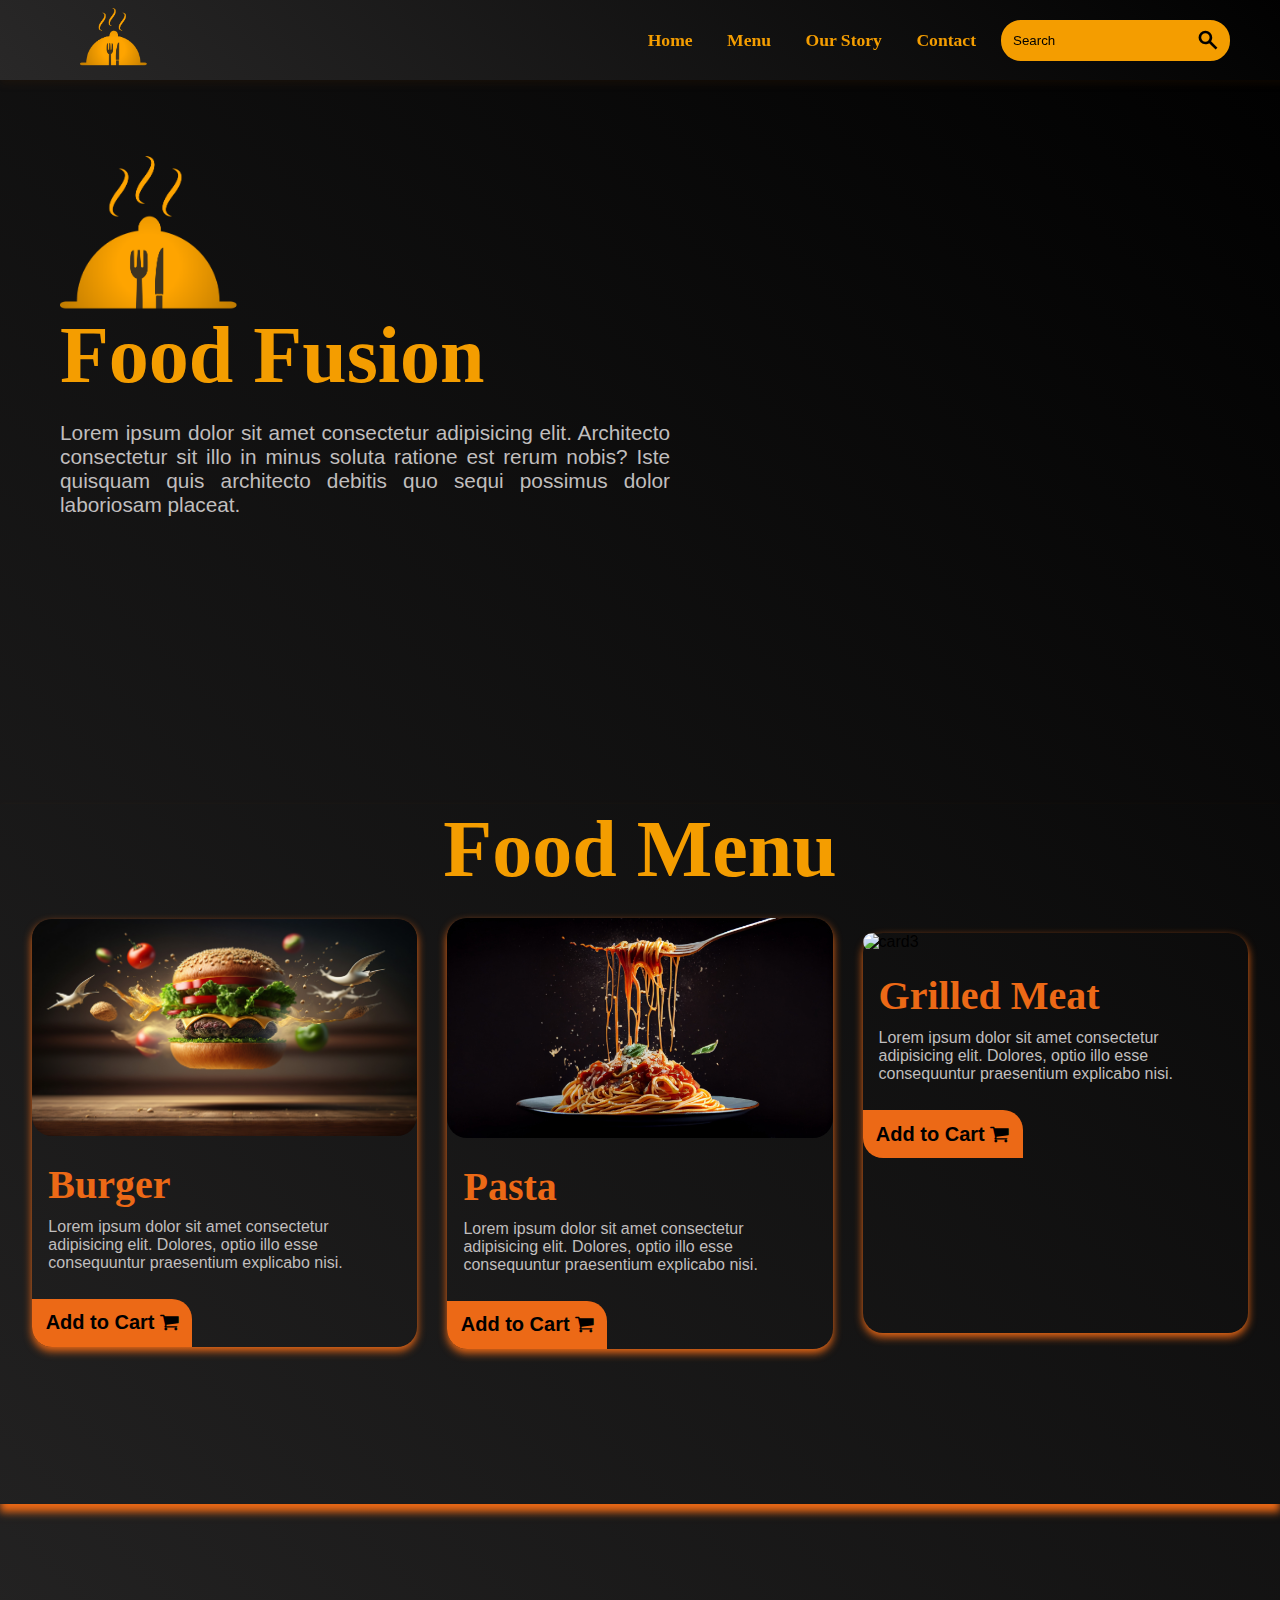
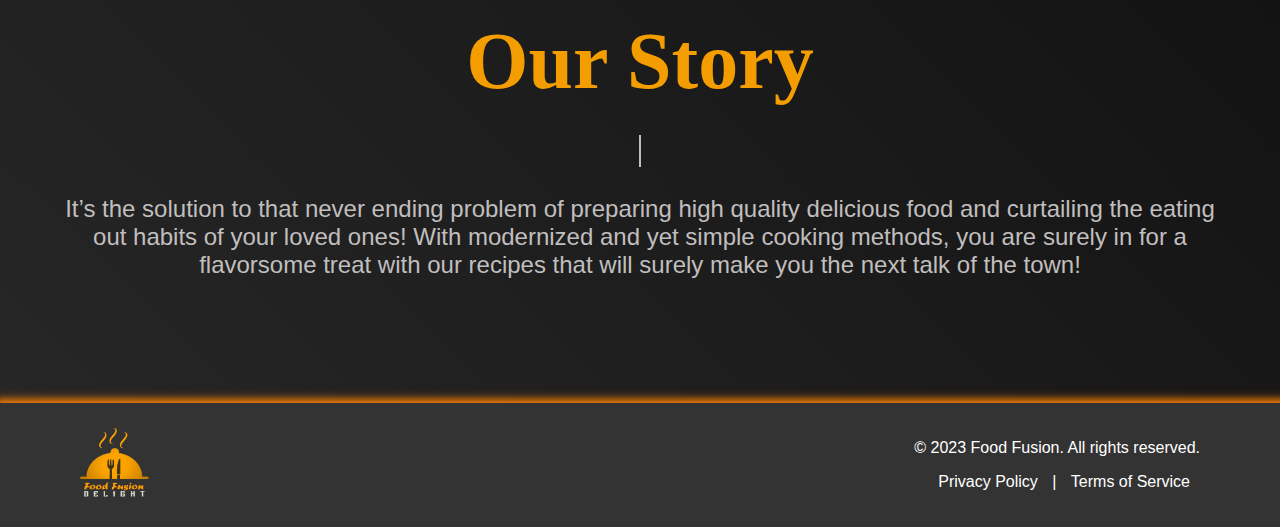
==== CodSoft/Task 1/index.html @ 71e9d177 "Add files via upload" ====
<!DOCTYPE html>
<html lang="en">
<head>
    <meta charset="UTF-8">
    <meta name="viewport" content="width=device-width, initial-scale=1.0">
    <meta name="description" content="Landing Page, Food Fusion"/>
    <meta name="author" content="Supriya Kalyani, sk24"/>


    <link rel="icon" type="image" href="./images/logo.png">
    <link rel="stylesheet" href="style.css">

    <!-- google fonts  -->
    <link rel="stylesheet" href="https://fonts.googleapis.com/css2?family=Material+Symbols+Outlined:opsz,wght,FILL,GRAD@20..48,100..700,0..1,-50..200" />
    <!-- font-awesome -->
    <link rel="stylesheet" href="https://cdnjs.cloudflare.com/ajax/libs/font-awesome/4.7.0/css/font-awesome.min.css">

    <!-- media query  -->
    <link rel="stylesheet" media="mediatype and|not|only (expressions)" href="print.css">
    <title>Landing Page</title>

</head>
<body>
    <!-- header section start -->
    <header>
        <div class="navbar"> 
            <div class="nav-logo"><img class="flicker-3" src="./images/logo.png" alt="logo"></div>
            <nav >
                <a href="#intro-section" >Home</a>
                <a href="#food-section" >Menu</a>
                <a href="#our-story">Our Story</a>
                <a href="#footer">Contact</a>
            </nav>
            <div class="search">
                <span class="material-symbols-outlined">Search</span>
                <input placeholder="Search" class="search-box"  name="gsearch">
            </div>
        </div>
    </header>
    <!-- header sections end  -->
    
    
    <!-- intro section start  -->
    <section>
        <div class="intro-section" id="intro-section">
            <div class="intro-section-text">
                <div class="logo">
                    <img class="bounce-top" src="./images/logo.png" alt="Logo">
                </div>
                <h1>Food Fusion</h1>
                <p>Lorem ipsum dolor sit amet consectetur adipisicing elit. Architecto consectetur sit illo in minus soluta ratione est rerum nobis? Iste quisquam quis architecto debitis quo sequi possimus dolor laboriosam placeat.</p>
                <div class="search-box-2">
                    <input type="email" placeholder="Enter Your Email" class="search-box-input" id="gsearch" >
                    <button class="search-box-btn">Get Started</button>
                </div>
            </div>
            <div class="intro-section-img">
               
            </div>
        </div>
    </section>

    <!-- intro section end  -->

  
    <!-- food section start  -->
    <section>
        <div class="food-section" id="food-section">
            <h1 class="food-menu-title">Food Menu</h1>
            <div class="cards">
                <div class="card">
                    <img src="./images/card-1.jpg" alt="card1" />
                    <div class="card-details">
                        <h4 class="card-title">Burger</h4>
                        <p class="card-description">Lorem ipsum dolor sit amet consectetur adipisicing elit. Dolores, optio illo esse consequuntur praesentium explicabo nisi.    
                        </p>
                    </div>
                    <div class="card-btn">
                        <button>
                            Add to Cart 
                            <i class="fa fa-shopping-cart"></i>
                        </button>
                    </div>
                </div>
                <div class="card">
                    <img src="./images/card-2.jpg" alt="card2" />
                    <div class="card-details">
                        <h4 class="card-title">Pasta</h4>
                        <p class="card-description">Lorem ipsum dolor sit amet consectetur adipisicing elit. Dolores, optio illo esse consequuntur praesentium explicabo nisi.    
                        </p>
                    </div>
                    <div class="card-btn">
                        <button>Add to Cart <i class="fa fa-shopping-cart"></i></button>
                    </div>
                </div>
                <div class="card">
                    <img src="./images/card-3.jpg" alt="card3" />
                    <div class="card-details">
                        <h4 class="card-title">Grilled Meat</h4>
                        <p class="card-description">Lorem ipsum dolor sit amet consectetur adipisicing elit. Dolores, optio illo esse consequuntur praesentium explicabo nisi.    
                        </p>
                    </div>
                    <div class="card-btn">
                        <button >Add to Cart <i class="fa fa-shopping-cart"></i></button>
                    </div>
                </div>
            </div>
        </div>
    </section>
    <!-- food section end  -->

    <!-- Story section start  -->
    <section>
        <div class="our-story-section" id="our-story">
            <h1 class="our-story-title ">Our Story</h1>
                <div class="container-story">
                    <h3 class="typed">
                        Food Fusion is all about redefining ‘Cooking’ for you!
                    </h3> 
                    
                    It’s the solution to that never ending problem of preparing high quality delicious food and curtailing the eating out habits of your loved ones! With modernized and yet simple cooking methods, you are surely in for a flavorsome treat with our recipes that will surely make you the next talk of the town! <br><br>
                    
                </div>
            </div>
        </div>
    </section>
 <!-- Story section end  -->

    <!-- food section end  -->
      
    <!-- footer section start  -->
    <footer>
        <div class="footer-logo">
            <img src="./images/logo - Copy.png" alt="Your Logo">
        </div>
        <div class="footer-content" id="footer">
            <p>&copy; 2023 Food Fusion. All rights reserved.</p>
            <p><a href="#">Privacy Policy</a> | <a href="#">Terms of Service</a></p>
        </div>
    </footer>
    <!-- footer section end  -->

</body>
</html>
---- CodSoft/Task 1/style.css ----
body {
    margin: 0;
    padding: 0;
    font-family: Arial, sans-serif;
    background: linear-gradient(45deg, #292828, #000000);
}
 section {
    overflow: auto;
 }

/* header start  */

.navbar {
    background: linear-gradient(45deg, #292828, #000000);
    display: flex;
    justify-content: space-between;
    align-items: center;
    height: 80px;
    padding: 0 20px;
    box-shadow: 0 4px 8px 0 rgba(71, 33, 1, 0.2);
    transition-duration: 0.5s;
    position: fixed;
    z-index: 1;
    min-width: 100%;
}

nav {
    display: inline-block;
    margin: 0 0 0 auto;
}

.nav-logo img{
    max-height: 60px !important;
    padding-left: 60px;
}


.navbar a {
    visibility: hidden;
    font-weight: 600;
    font-family: cursive;
    color: #f49d00;
    text-align: center;
    text-decoration: none;
    margin: 0 10px;
    font-size: 1rem;
    transition: color 0.3s;
}

.navbar a:hover {
    color: #fff;
    transition-duration: 0.4s;
} 

.search {
    margin-right: 60px;
    justify-content: center;
    align-items: center;
    display: inline-block;
}


.search-box {
    height: 35px;
    margin: 0 10px;
    outline: none;
    border: 2px solid #f49d00;
    background-color: #f49d00;
    border-radius: 20px;
    padding-left: 10px;
    transition-duration: 0.5s;
    padding-right: 38px;
}
.search-box::placeholder {
    color: #000000;
}

.material-symbols-outlined {
    position: absolute;
    right: 100px;
    top: 28px;
    font-weight: 600 !important;
}

/* header end  */




/* intro section start  */
.intro-section {
    min-height: 750px;
    min-width: 100%;
    display: flex;
    box-sizing: border-box;
    display: flex;
    justify-content: center;
    align-items: center;
    background-image: url(./images/back1.jpg);
    background-repeat: no-repeat;
    background-size: cover;
    box-shadow: 0 4px 8px 0 #ec6916;
    transition-duration: 0.5s;
}
.intro-section:hover {
    box-shadow: 0 4px 8px 0 #3f3e3d;
    transition: 0.5s;

}
.intro-section-text {
    width: 50%;
    margin-left: 60px;
    line-height: 1.5rem;
}

.intro-section-text .logo img {
    min-width: 6rem;
    max-width: 180px;
    
}

.intro-section-text h1 {
    font-size: 4rem;
    min-width: 130%;
    font-family: 'Brush Script MT', cursive;
    font-weight: 900;
    color: #f49d00;
    margin-top: 20px;
}
.intro-section-text p {
    text-align: justify;
    font-family: Arial, Helvetica, sans-serif;
    text-justify: inter-word;
    color: #c0bebe;
    min-width: 160%;
    font-size: 1.2rem;
    margin-top: 0px;
}
.search-box-2 {
    display: inline-block;
}
.search-box-input {
    visibility: hidden;
    box-shadow: 0 4px 8px 0 #3f3e3d;
    transition-duration: 0.5s;
    min-width: auto;
    min-height: 1.5rem;
    border: none;
    outline: none;
    padding: 1rem;
    border-radius: 25px;
}
.search-box-input:hover {
    box-shadow: 0 4px 8px 0 #ec6916;
}
.search-box-btn {
    visibility: hidden;
    max-width: 8rem;
    min-height: 3.5rem;
    border: none;
    outline: none;
    padding: 1rem;
    border-radius: 25px;
    position: absolute;
    left: 62%;
    background-color: #f49d00;
    border: 1px solid #ec6916;
    font-size: 15px;
    font-weight: 600;
    font-family: cursive;
}
.intro-section-img {
    content-visibility: hidden;
    width: 50%;
    text-align: start;
    float: left;

}
/* media query start  */
@media screen and (min-width: 1352px) {
    .intro-section-text h1{
        font-size: 6rem;
        
    }
    .intro-section-text p {
        font-size: 1.3rem;
        min-width: 90%;
    }
    .search-box-input {
        visibility: visible;
        min-width: 20rem;
    }
    .search-box-btn {
        visibility: visible;
        position: absolute;
        left: 21.4%;
    }
    .navbar a {
        margin: 0 20px;
        font-size: 1.3rem;
        visibility: visible;
    }
}

@media screen and (min-width: 728px) {
    .intro-section-text h1{
        font-size: 6rem;
    }
    .intro-section-text p {
        font-size: 1.3rem;
        min-width: 90%;
    }
    .navbar a {
        margin: 0 15px;
        font-size: 1.1rem;
        visibility: visible;
    }
    
}
@media screen and (min-width: 600px) {
    .intro-section-text h1{
        font-size: 5rem;
    }
    .intro-section-text p {
        font-size: 1.3rem;
        min-width: 80%;
    }
    .navbar a {
        visibility: visible;
    }
    
}


/* media query end  */

.intro-section button:hover {
    background-color: #ec6916;
    color: #ffffff;
    cursor: pointer;
}
/* intro section end  */

/* food section start  */
.food-section {
    height: 700px;
    min-width: 100%;
    box-shadow: 0 8px 8px 0 #ec6916;
    margin-bottom: 7rem;
    transition: 0.6s;
    margin-top: 0rem;

}
.food-section:hover {
    box-shadow: 0 8px 8px 0 #3f3e3d;
    transition: 0.6s;

}
.food-menu-title {
    text-align: center;
    font-size: 5rem;
    font-family: 'Brush Script MT', cursive;
    font-weight: 900;
    color: #f49d00;
    margin-bottom: 0.5rem;
}

.cards {
    margin-top: 0rem;
    display: flex;
    align-items: center;
    justify-content: center;
    padding-left: 60px;
    padding-right: 60px;
    padding-bottom: 5rem;
}
.card {
    min-width: 33.2%;
    float: left;
    min-height: 400px;
    box-shadow: 0 4px 8px 0 #ec6916;
    transition: 0.5s;
    margin: 15px;
    border-radius: 20px;
    float: left;
}
.card:hover {
    box-shadow: 0 4px 8px 0 #3f3e3d;
    transform: scale(1.1);
    transition: 1s;
}
.card img{
    max-width: 100%;
    max-height: 250px;
    border-radius: 20px;
}
.card-details {
    padding: 2px 16px;
}
.card-title {
    color: #ec6916;
    font-size: 2.5rem;
    line-height: 1rem;
    font-family: 'Brush Script MT', cursive;
    margin-bottom: 25px;
    margin-top: 35px;
}
.card-description {
    color: #c0bebe;
    margin-bottom: 25px;
}

.food-section button {
    background-color: #ec6916;
    color: #000000;
    outline: none;
    border: none;
    min-width: 10rem;
    min-height: 3rem;
    border-top-right-radius: 20px;
    border-bottom-left-radius: 20px;
    font-weight: 700;
    font-size: 20px;
    padding: 2px;
}
.food-section button:hover {
    background-color: #ff5500;
    color: #ffffff;
    cursor: pointer;
    transition-duration: 0.6s;
}

/* Story section start */
.our-story-section {
    min-width: 100%;
    margin-bottom: 6rem;
    text-align: center;
    place-items: center;
}
.our-story-title {
    text-align: center;
    font-size: 5rem;
    font-family: 'Brush Script MT', cursive;
    font-weight: 900;
    color: #f49d00;
    margin: 0rem;
}

.container-story {
    font-family: "arial";
    font-size: 24px;
    display: grid;
    place-items: center;
    padding-left: 60px;
    padding-right: 60px;
    margin-bottom: 50px;
    color: #c0bebe;
    text-align: center;
    
}

.typed {
    overflow: hidden;
    animation-delay: 6s;
    white-space: nowrap;
    border-right: 2px solid;
    width: 0;
    -webkit-animation: typing 6s steps(50, end) infinite, blinking 1s linear infinite both;
    animation: typing 6s steps(50, end) infinite, blinking 1s linear infinite both;
}
  
@-webkit-keyframes typing {
    from { width: 0 }
    to { width: 60% }
  }
  
@keyframes typing {
    from { width: 0 }
    to { width: 60% }
  }
  
@keyframes blinking {
    0% { border-right-color: transparent }
    50% { border-right-color: #c0bebe }
    100% { border-right-color: transparent }
  }

  

/* Story section end */


/* Footer styles */
footer {
    background-color: #333;
    color: #fff;
    padding: 20px;
    text-align: center;
    display: flex;
    justify-content: space-between;
    align-items: center;
    box-shadow: 4px 4px 8px 8px #ff8000;
    transition-duration: 0.4s;
}
footer:hover {
    box-shadow: 4px 4px 8px 8px #3f3e3d;
    transition-duration: 0.4s;

}

/* Logo styles */
.footer-logo img {
    margin-left: 60px;
    width: 70px; /* Adjust the width as needed */
    height: 70px;
}

/* Footer content styles */
.footer-content {
    text-align: right;
    margin-right: 60px;
}

/* Hyperlink styles */
.footer-content a {
    color: #fff;
    text-decoration: none;
    margin: 0 10px;
}

/* Change link color on hover */
.footer-content a:hover {
    color: #f49d00; /* Change to your preferred link hover color */
}

.flicker-3 {
	-webkit-animation: flicker-3 5s linear infinite both;
	        animation: flicker-3 5s linear infinite both;
}
 @-webkit-keyframes flicker-3 {
    0%,
    100% {
      opacity: 1;
    }
    32.98% {
      opacity: 1;
    }
    33% {
      opacity: 0;
    }
    34% {
      opacity: 0;
    }
    34.02% {
      opacity: 1;
    }
    34.98% {
      opacity: 1;
    }
    35% {
      opacity: 0;
    }
    35.9% {
      opacity: 0;
    }
    35.92% {
      opacity: 1;
    }
    38.98% {
      opacity: 1;
    }
    39% {
      opacity: 0;
    }
    39.8% {
      opacity: 0;
    }
    39.82% {
      opacity: 1;
    }
    83.98% {
      opacity: 1;
    }
    84% {
      opacity: 0;
    }
    84.9% {
      opacity: 0;
    }
    84.92% {
      opacity: 1;
    }
  }
  @keyframes flicker-3 {
    0%,
    100% {
      opacity: 1;
    }
    32.98% {
      opacity: 1;
    }
    33% {
      opacity: 0;
    }
    34% {
      opacity: 0;
    }
    34.02% {
      opacity: 1;
    }
    34.98% {
      opacity: 1;
    }
    35% {
      opacity: 0;
    }
    35.9% {
      opacity: 0;
    }
    35.92% {
      opacity: 1;
    }
    38.98% {
      opacity: 1;
    }
    39% {
      opacity: 0;
    }
    39.8% {
      opacity: 0;
    }
    39.82% {
      opacity: 1;
    }
    83.98% {
      opacity: 1;
    }
    84% {
      opacity: 0;
    }
    84.9% {
      opacity: 0;
    }
    84.92% {
      opacity: 1;
    }
  }
  
  .bounce-top {
	-webkit-animation: bounce-top 6s both;
	        animation: bounce-top 6s both;
}
 @-webkit-keyframes bounce-top {
    0% {
      -webkit-transform: translateY(-45px);
              transform: translateY(-45px);
      -webkit-animation-timing-function: ease-in;
              animation-timing-function: ease-in;
      opacity: 1;
    }
    24% {
      opacity: 1;
    }
    40% {
      -webkit-transform: translateY(-24px);
              transform: translateY(-24px);
      -webkit-animation-timing-function: ease-in;
              animation-timing-function: ease-in;
    }
    65% {
      -webkit-transform: translateY(-12px);
              transform: translateY(-12px);
      -webkit-animation-timing-function: ease-in;
              animation-timing-function: ease-in;
    }
    82% {
      -webkit-transform: translateY(-6px);
              transform: translateY(-6px);
      -webkit-animation-timing-function: ease-in;
              animation-timing-function: ease-in;
    }
    93% {
      -webkit-transform: translateY(-4px);
              transform: translateY(-4px);
      -webkit-animation-timing-function: ease-in;
              animation-timing-function: ease-in;
    }
    25%,
    55%,
    75%,
    87% {
      -webkit-transform: translateY(0px);
              transform: translateY(0px);
      -webkit-animation-timing-function: ease-out;
              animation-timing-function: ease-out;
    }
    100% {
      -webkit-transform: translateY(0px);
              transform: translateY(0px);
      -webkit-animation-timing-function: ease-out;
              animation-timing-function: ease-out;
      opacity: 1;
    }
  }
  @keyframes bounce-top {
    0% {
      -webkit-transform: translateY(-45px);
              transform: translateY(-45px);
      -webkit-animation-timing-function: ease-in;
              animation-timing-function: ease-in;
      opacity: 1;
    }
    24% {
      opacity: 1;
    }
    40% {
      -webkit-transform: translateY(-24px);
              transform: translateY(-24px);
      -webkit-animation-timing-function: ease-in;
              animation-timing-function: ease-in;
    }
    65% {
      -webkit-transform: translateY(-12px);
              transform: translateY(-12px);
      -webkit-animation-timing-function: ease-in;
              animation-timing-function: ease-in;
    }
    82% {
      -webkit-transform: translateY(-6px);
              transform: translateY(-6px);
      -webkit-animation-timing-function: ease-in;
              animation-timing-function: ease-in;
    }
    93% {
      -webkit-transform: translateY(-4px);
              transform: translateY(-4px);
      -webkit-animation-timing-function: ease-in;
              animation-timing-function: ease-in;
    }
    25%,
    55%,
    75%,
    87% {
      -webkit-transform: translateY(0px);
              transform: translateY(0px);
      -webkit-animation-timing-function: ease-out;
              animation-timing-function: ease-out;
    }
    100% {
      -webkit-transform: translateY(0px);
              transform: translateY(0px);
      -webkit-animation-timing-function: ease-out;
              animation-timing-function: ease-out;
      opacity: 1;
    }
  }
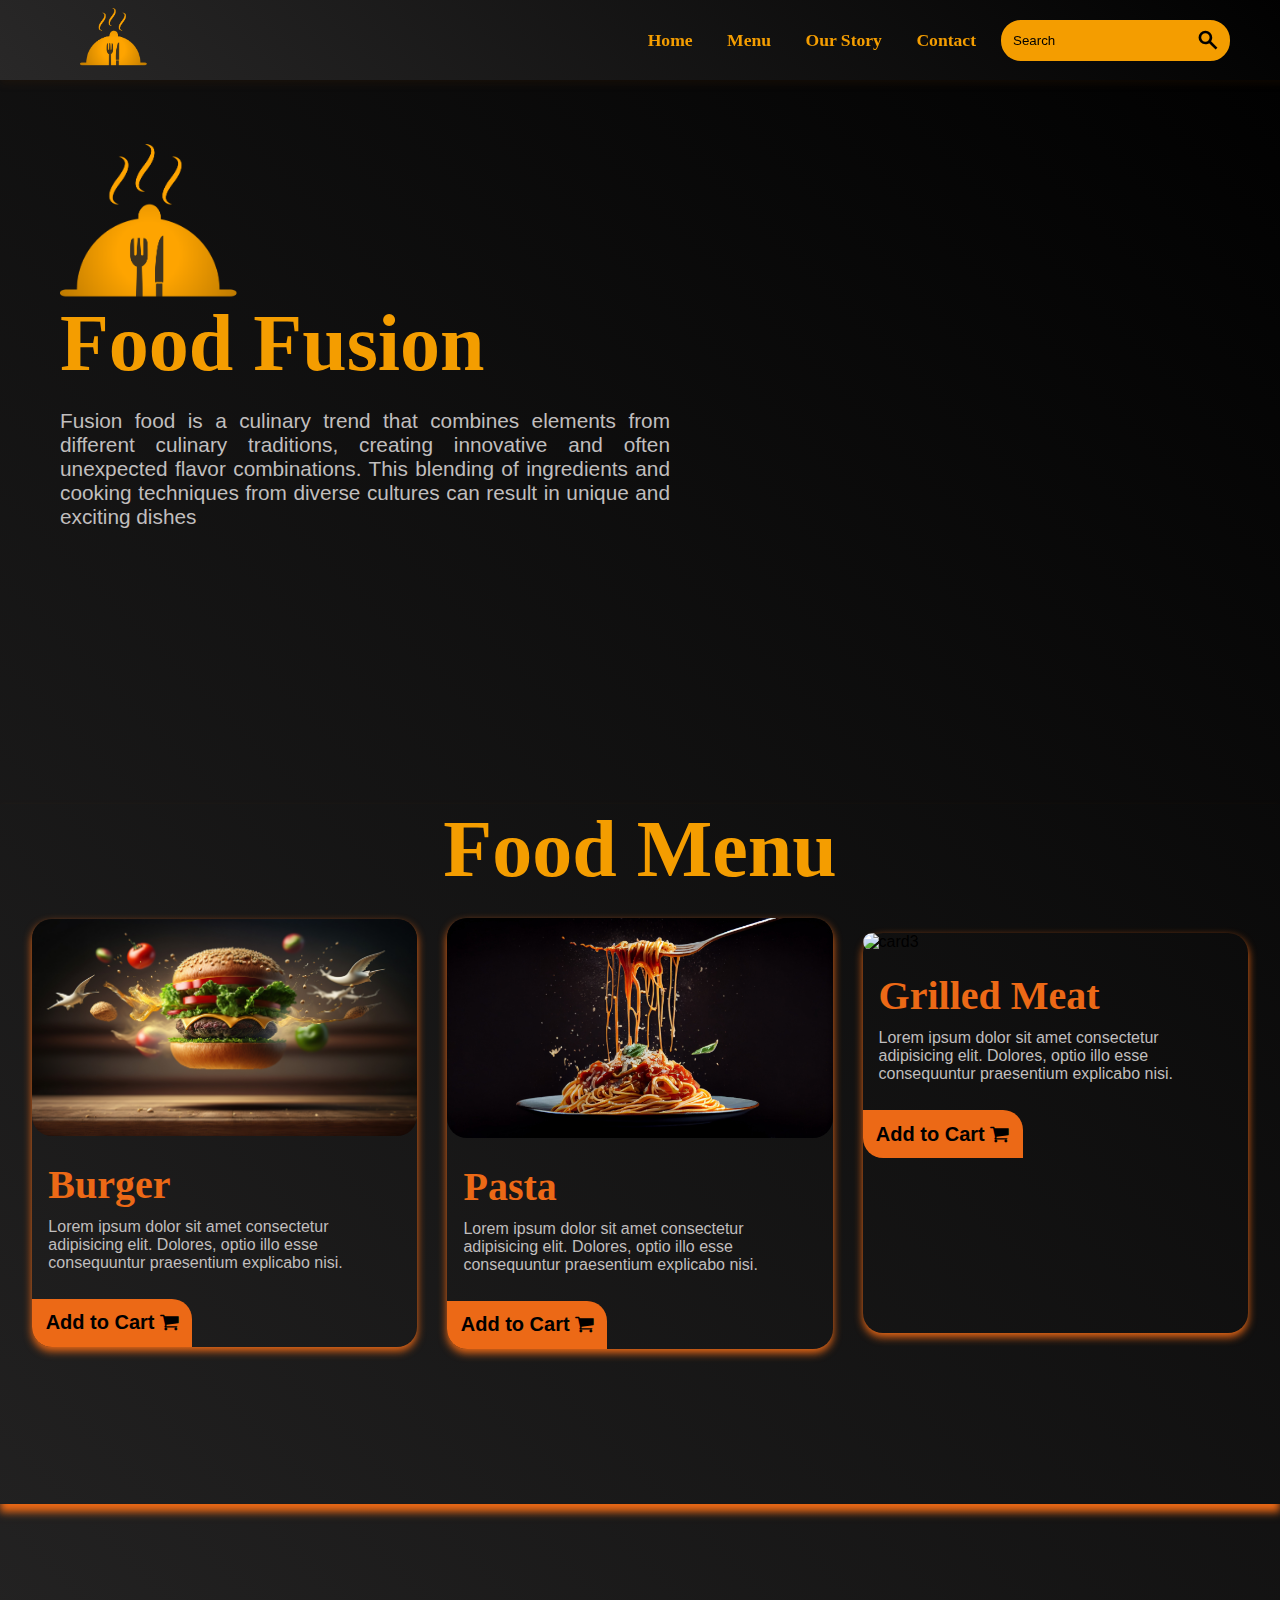
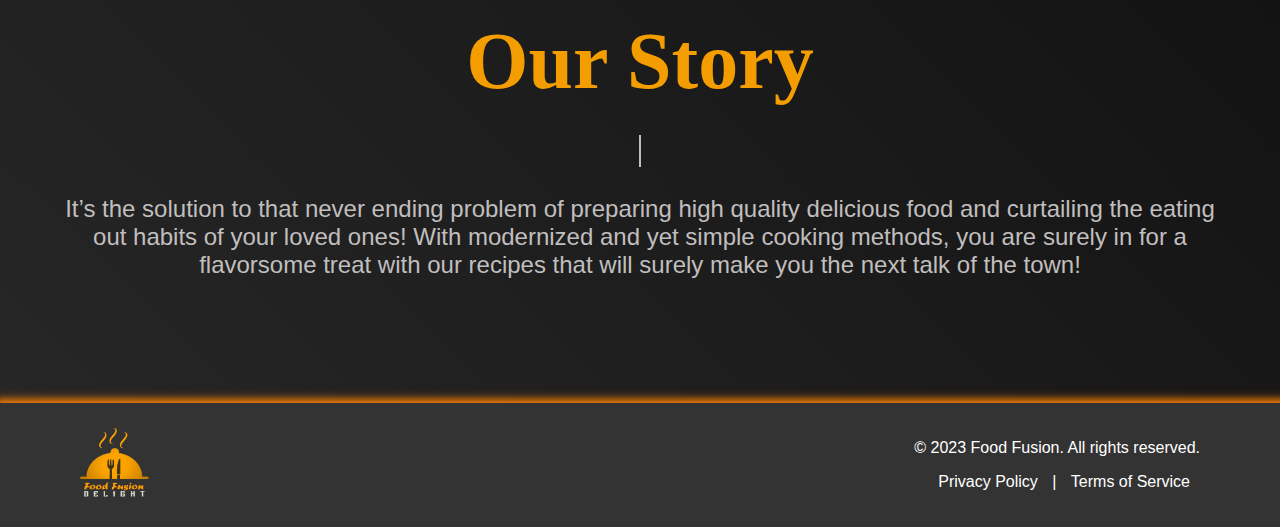
==== commit 40f77864: "Update index.html" ====
--- a/CodSoft/Task 1/index.html
+++ b/CodSoft/Task 1/index.html
@@ -48,7 +48,8 @@
                     <img class="bounce-top" src="./images/logo.png" alt="Logo">
                 </div>
                 <h1>Food Fusion</h1>
-                <p>Lorem ipsum dolor sit amet consectetur adipisicing elit. Architecto consectetur sit illo in minus soluta ratione est rerum nobis? Iste quisquam quis architecto debitis quo sequi possimus dolor laboriosam placeat.</p>
+                <p>
+Fusion food is a culinary trend that combines elements from different culinary traditions, creating innovative and often unexpected flavor combinations. This blending of ingredients and cooking techniques from diverse cultures can result in unique and exciting dishes</p>
                 <div class="search-box-2">
                     <input type="email" placeholder="Enter Your Email" class="search-box-input" id="gsearch" >
                     <button class="search-box-btn">Get Started</button>
@@ -141,4 +142,4 @@
     <!-- footer section end  -->
 
 </body>
-</html>+</html>
